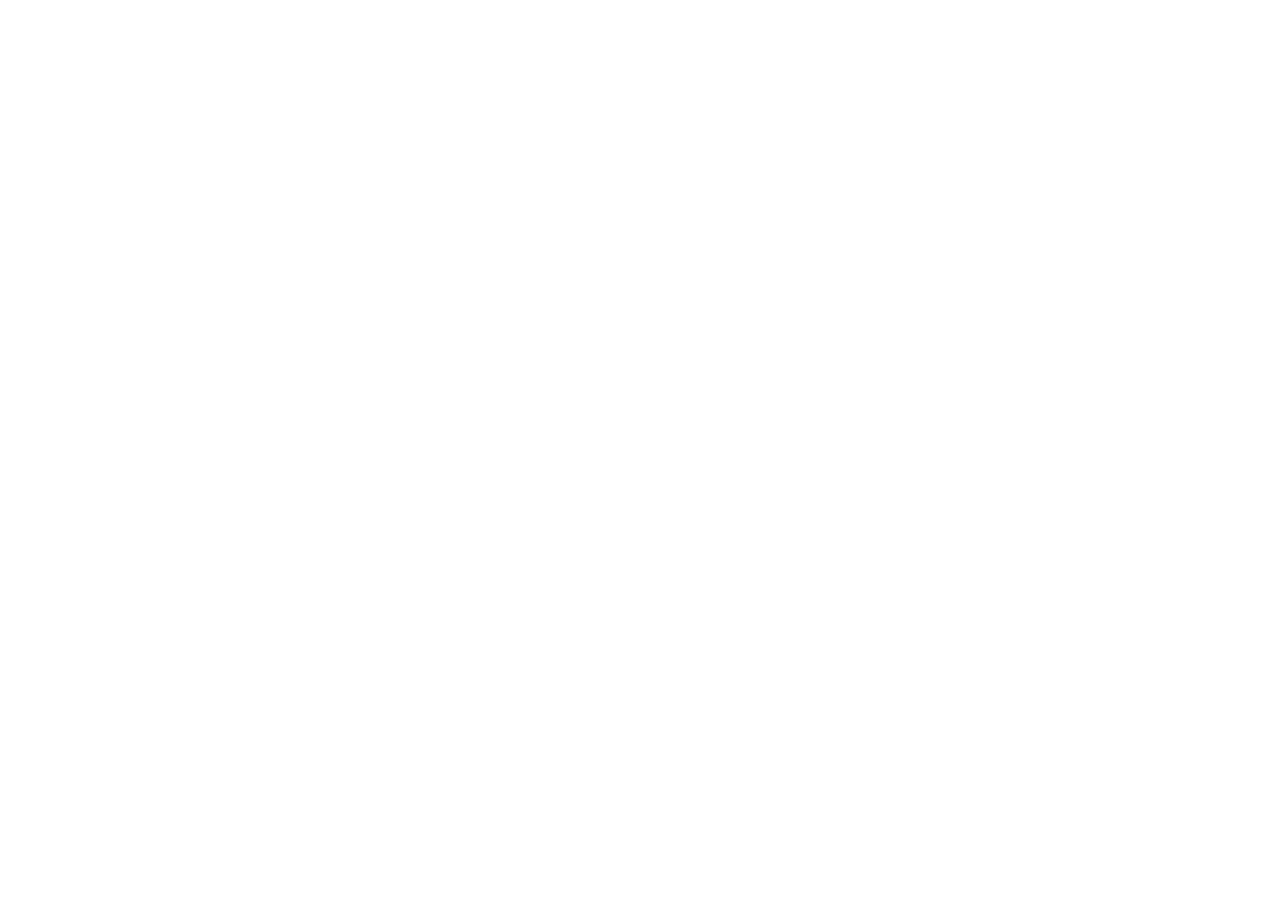
==== Bubble Game - Html Css Js project/index.html @ 71d239cb "initial commit" ====
<!DOCTYPE html>
<html lang="en">
<head>
    <meta charset="UTF-8">
    <meta name="viewport" content="width=device-width, initial-scale=1.0">
    <title>Bubble Game | js project</title>
    <link rel="stylesheet" href="style.css">
    <link rel="script" href="script.js">
</head>
<body>
    
</body>
</html>
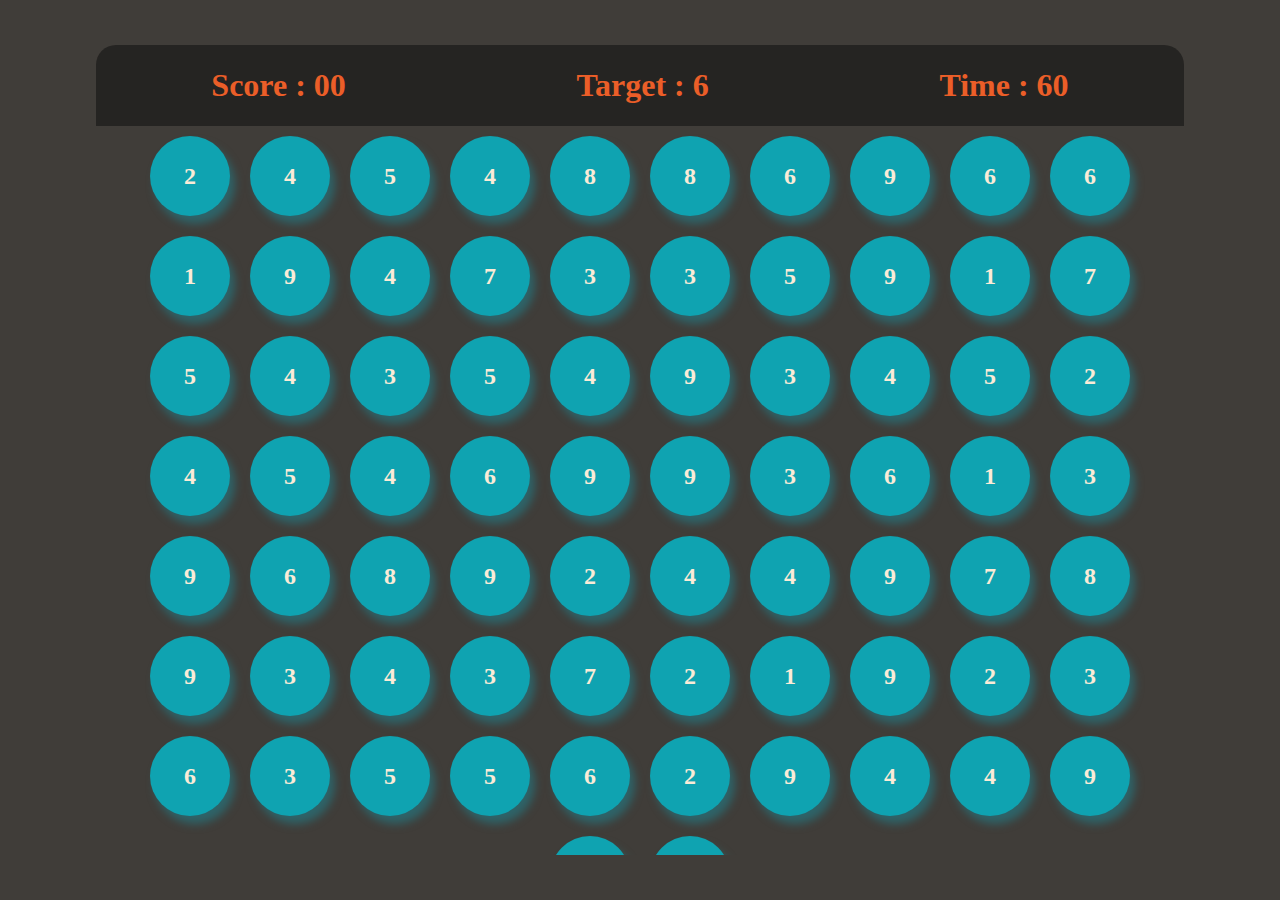
==== commit 669ba39d: "Game completely developed and all things working fine" ====
--- a/Bubble Game - Html Css Js project/index.html
+++ b/Bubble Game - Html Css Js project/index.html
@@ -5,9 +5,16 @@
     <meta name="viewport" content="width=device-width, initial-scale=1.0">
     <title>Bubble Game | js project</title>
     <link rel="stylesheet" href="style.css">
-    <link rel="script" href="script.js">
 </head>
 <body>
-    
+    <div class="gameContainer">
+        <div class="scoreBoard">
+            <span id="score">Score : 00</span>
+            <span id="target">Target : ??</span>
+            <span id="timer">Time : 60</span>
+        </div>
+        <div class="gameBoard"></div>
+    </div>
+    <script src="script.js"></script>
 </body>
 </html>--- a/Bubble Game - Html Css Js project/style.css
+++ b/Bubble Game - Html Css Js project/style.css
@@ -0,0 +1,68 @@
+*{
+    margin: 0;
+    padding: 0;
+    box-sizing: border-box;
+    font-family: 'poppins',serif;
+}
+body{
+    width: 100vw;
+    height: 100vh;
+    display: flex;
+    justify-content: center;
+    align-items: center;
+    background-color: #403d39;
+}
+.gameContainer {
+    width: 85%;
+    height: 90%;
+    color: #eb5e28;
+    font-weight: 800;
+    font-size: xx-large;
+    border-radius: 20px;
+    overflow: hidden;
+    box-shadow: #6b7f81 5px 10px 10px, #89948d -10px -15x 20px;
+
+}
+.scoreBoard{
+width: 100%;
+height: 10%;
+background-color: #252422;
+display: flex;
+justify-content: space-around;
+align-items: center;
+}
+.gameBoard{
+    width: 100%;
+    height: 90%;
+    flex-wrap: wrap;
+    background-image: image-set('bubble_img.jpg');
+    display: flex;
+    object-fit: cover;
+    justify-content: center;
+    align-items: center;
+    color: antiquewhite;
+}
+
+.gameBoard strong{
+    font-size: xxx-large;
+}
+
+.bubble{
+    margin: 10px;
+    padding: 5px;
+    width: 80px;
+    height: 80px;
+    border-radius: 50%;
+    font-size: x-large;
+    background-color: #0fa3b1;
+    display: flex;
+    justify-content: center;
+    align-items: center;
+    cursor: pointer;
+    transition: 300ms;
+    box-shadow: #2e6469 5px 8px 9px;
+}
+.bubble:hover{
+    font-size: xx-large;
+    background-color: #0ab3c2;
+}